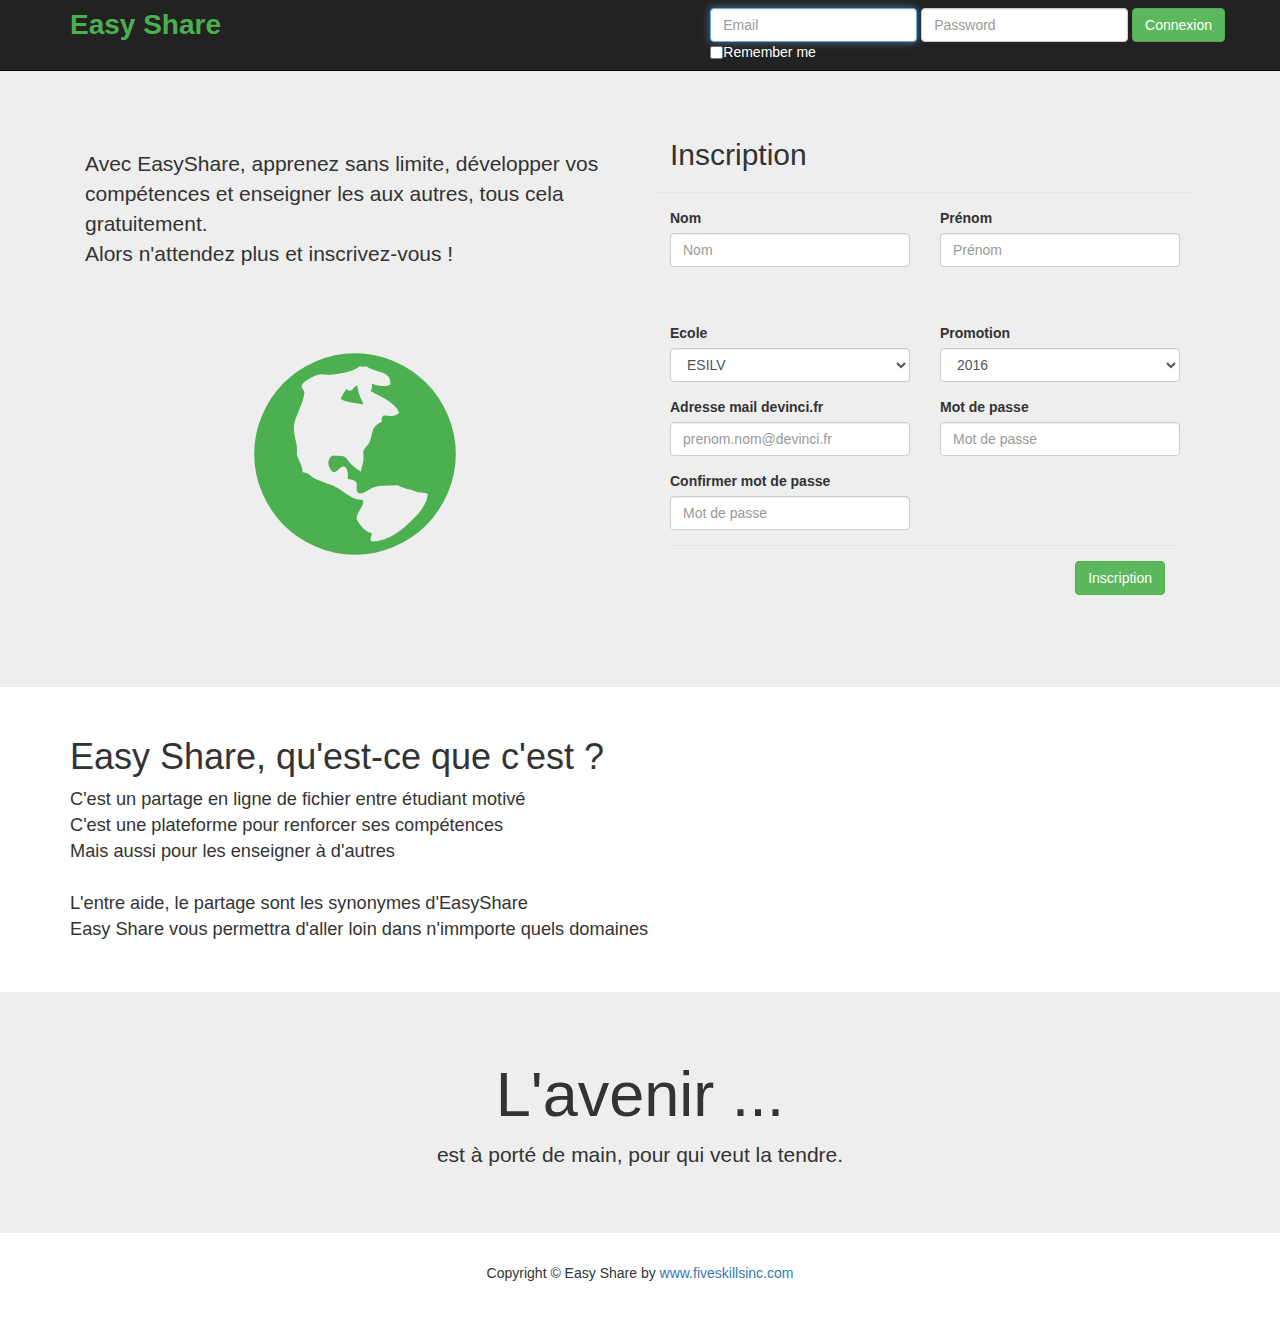
==== Connexion.html @ bedc63ac "Page connexion" ====
<DOCTYPE!>
<html lang="fr">
	<head>
		<meta http-equiv="Content-Type" content="text/html; charset=iso-8859-1">
		<title>EasyShare</title>
		  <meta name="viewport" content="width=device-width, initial-scale=1">
		  <link rel="stylesheet" href="http://maxcdn.bootstrapcdn.com/bootstrap/3.3.6/css/bootstrap.min.css">
		  <script src="https://ajax.googleapis.com/ajax/libs/jquery/1.12.0/jquery.min.js"></script>
		  <script src="http://maxcdn.bootstrapcdn.com/bootstrap/3.3.6/js/bootstrap.min.js"></script>
		  <link rel="image/x-icon" href="Images/logo.ico" />
		 <meta charset="utf-8">
		  <style>
		  
			/* Remove the navbar's default margin-bottom and rounded borders */ 
			.navbar {
			  margin-bottom: 0;
			  border-radius: 0;
			}
			
			/* On small screens, set height to 'auto' for sidenav and grid */
			@media screen and (max-width: 767px) {
			  .sidenav {
				height: auto;
				padding: 15px;
			  }
			  .row.content {height:auto;} 
			}
			
			.carousel-inner > .item > img,
			.carousel-inner > .item > a > img {
				width: 70%;
				margin: auto;
			}
			
			.checkbox input{position: absolute;top:-1px;}
			.checkbox{position: relative;}
		  </style>
		</head>
		
		<body data-spy="scroll" >
		
		
		
		
		
		
		<!-- NAVIGATION-->
		<nav class="navbar navbar-inverse navbar-fixed-top">
		  <div class="container">
			<div class="navbar-header">
			  <button type="button" class="navbar-toggle" data-toggle="collapse" data-target="#myNavbar">
				<span class="icon-bar"></span>
				<span class="icon-bar"></span>
				<span class="icon-bar"></span>                        
			  </button>
			  <a class="navbar-brand" href="Connexion.html" style="color:#4CAF50; font-size:2em;"><strong>Easy Share</strong></a>
			</div>
			<div class="collapse navbar-collapse">
			
				<form class="navbar-form navbar-right">
				<div class="row">
					<div class="form-group">
						<input type="email" placeholder="Email" class="form-control" required autofocus>
					</div>
					<div class="form-group">
						<input type="password" placeholder="Password" class="form-control">
					</div>
					
					<a href="#" type="submit" class="btn btn-success">Connexion</a>
					</div>
					<div class="row">
					<div class="checkbox">
						<label>
							<input type="checkbox" class="checkbox" value="remember-me"><span id="remember" style="color:white;">Remember me</span>
						</label>
					</div>
					</div>
				</form>
			</div>
		  </div>
		</nav>
		
		
		  <div class="jumbotron" style="margin-top:71px">
			<div class="container text-left">
				
				<div class="col-sm-6" style="margin-top:30px">
					<p>Avec EasyShare, apprenez sans limite, d�velopper vos comp�tences et enseigner les aux autres, tous cela gratuitement.<br/>
					Alors n'attendez plus et inscrivez-vous !</p>
					<div class="row text-center" style="font-size:15em; margin-top:15%">
					<span class="glyphicon glyphicon-globe logo slideanim" style="color:#4CAF50"></span>
					</div>
				</div>
				<div class="col-sm-6" style="margin-left:0px">
					<form action="#" id="inscription">
								<div class="modal-header">
									<h2 class="modal-title" id="modalInscriptionLabel" >Inscription</h2>
								</div>
						<div class="modal-body">			
						<div class="row">
							<div class="col-sm-6">
								
								<div class="form-group">
									<label  class="control-label" for="nom">Nom</label>
									<input type="text" class="form-control" id="nom" placeholder="Nom" required>
								</div>
							</div>
							<div class="col-sm-6">
									<div class="form-group">
										<label for="prenom">Pr�nom</label>
										<input type="text" class="form-control" id="prenom" placeholder="Pr�nom" required>
									</div>
							</div>
						</div>
						<hr>
						<div class="row">
							<div class="col-sm-6">
								<div class="form-group">
									<label for="ecole">Ecole</label>
									<select id="ecole" class="form-control">
										<option>ESILV</option>
										<option>EMLV</option>
										<option>IMM</option>
									</select>
								</div>
							</div>
							<div class="col-sm-6">
								<div class="form-group">
									<label for="promotion">Promotion</label>
									<select id="promotion" class="form-control">
										<option>2016</option>
										<option>2017</option>
										<option>2018</option>
										<option>2019</option>
										<option>2020</option>
									</select>
								</div>
							</div>
							<div class="col-sm-6">
									<div class="form-group">
										<label for="mail">Adresse mail devinci.fr</label>
										<input type="email" class="form-control" id="mail" placeholder="prenom.nom@devinci.fr" required>
									</div>
							</div>
									<hr>
							<div class="col-sm-6">
									<div class="form-group">
										<label for="pwd">Mot de passe</label>
										<input type="password" class="form-control" id="pwd" placeholder="Mot de passe" required>
									</div>
							</div>
							<div class="col-sm-6">
									<div class="form-group">
										<label for="cpwd">Confirmer mot de passe</label>
										<input type="password" class="form-control" id="cpwd" placeholder="Mot de passe" required>
									</div>
							</div>
								</div>
								<div class="modal-footer">
									<button type="submit" class="btn btn-success btn-confirm" data-toggle="modal" data-target="#myModal">Inscription</button>
								</div>
					</form>
				</div>
		
						  <!-- Modal -->
						  <div class="modal fade" id="myModal" role="dialog">
							<div class="modal-dialog"
							  <!-- Modal content-->
							  <div class="modal-content">
								<div class="modal-header" style="background-color:#4CAF50;">
								  <button type="button" class="close" data-dismiss="modal">&times;</button>
								  <h4 class="modal-title" style="font-size:2em;color:white;">Bienvenue</h4>
								</div>
								<div class="modal-body">
								  <p style="font-size:1em;">Un e-mail vous a �t� envoy�, merci de cliquer sur le lien de confirmation dans le mail pour valider votre compte.</p>
								</div>
								<div class="modal-footer">
								  <button type="button" class="btn btn-default" data-dismiss="modal">Close</button>
								</div>
							  </div>
							</div>
						  </div>
					</div>
				</div>

			</div>
		</div>
		  
		<div class="container text-left" style="margin-bottom:40px;">
			  <h1>Easy Share, qu'est-ce que c'est ?</h1> 
			  <p style="font-size:1.3em">C'est un partage en ligne de fichier entre �tudiant motiv�<br/>
				C'est une plateforme pour renforcer ses comp�tences<br/>
				Mais aussi pour les enseigner � d'autres<br/>
				<br/>
				L'entre aide, le partage sont les synonymes d'EasyShare<br/>
				Easy Share vous permettra d'aller loin dans n'immporte quels domaines<br/>
			  </p> 
		</div>
					 
		<div class="jumbotron text-center">
			  <h1>L'avenir ...</h1> 
			  <p>est � port� de main, pour qui veut la tendre.</p> 
		</div>

		<footer class="container-fluid text-center" style="padding-bottom:25px">
		    <p>Copyright � Easy Share by <a href=" "" title="Visit w3schools">www.fiveskillsinc.com</a></p>		
		</footer>
		
		
		<script type="text/javascript" src="JavaScript/Home.js"></script>
	</body>
</html>
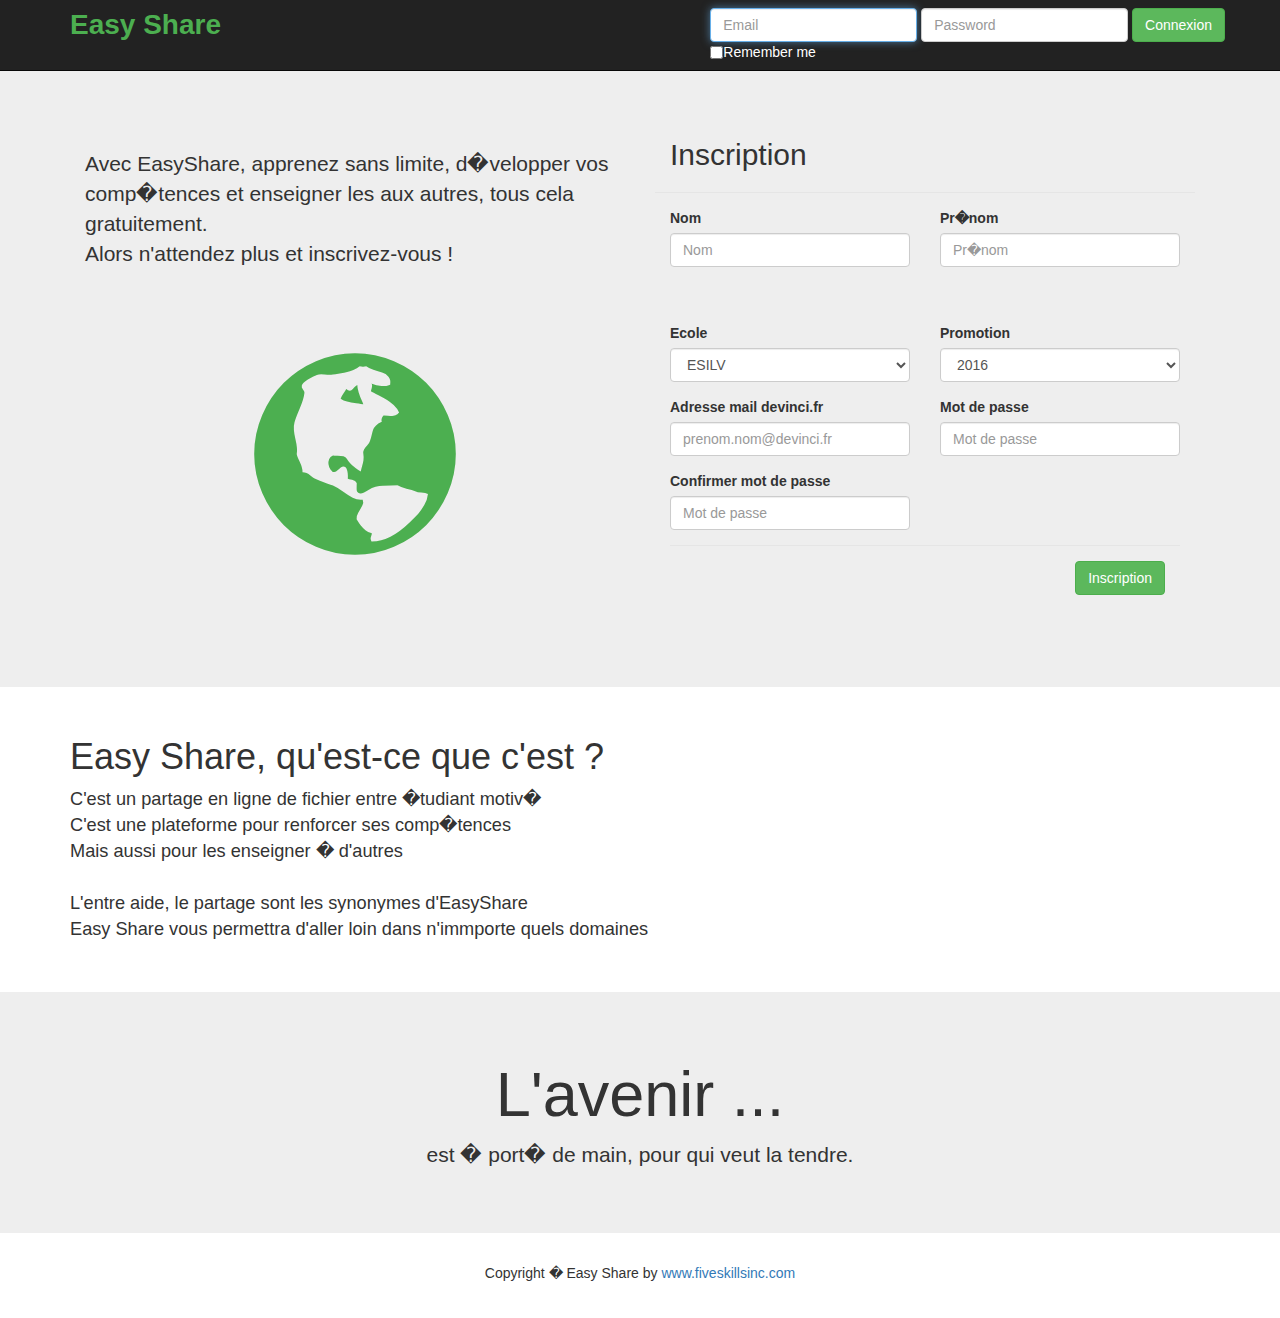
==== commit a11604d6: "Connexion" ====
--- a/Connexion.html
+++ b/Connexion.html
@@ -1,14 +1,12 @@
 <DOCTYPE!>
 <html lang="fr">
 	<head>
-		<meta http-equiv="Content-Type" content="text/html; charset=iso-8859-1">
 		<title>EasyShare</title>
-		  <meta name="viewport" content="width=device-width, initial-scale=1">
+		  <meta charset="UTF-8" name="viewport" content="width=device-width, initial-scale=1">
 		  <link rel="stylesheet" href="http://maxcdn.bootstrapcdn.com/bootstrap/3.3.6/css/bootstrap.min.css">
 		  <script src="https://ajax.googleapis.com/ajax/libs/jquery/1.12.0/jquery.min.js"></script>
 		  <script src="http://maxcdn.bootstrapcdn.com/bootstrap/3.3.6/js/bootstrap.min.js"></script>
 		  <link rel="image/x-icon" href="Images/logo.ico" />
-		 <meta charset="utf-8">
 		  <style>
 		  
 			/* Remove the navbar's default margin-bottom and rounded borders */ 
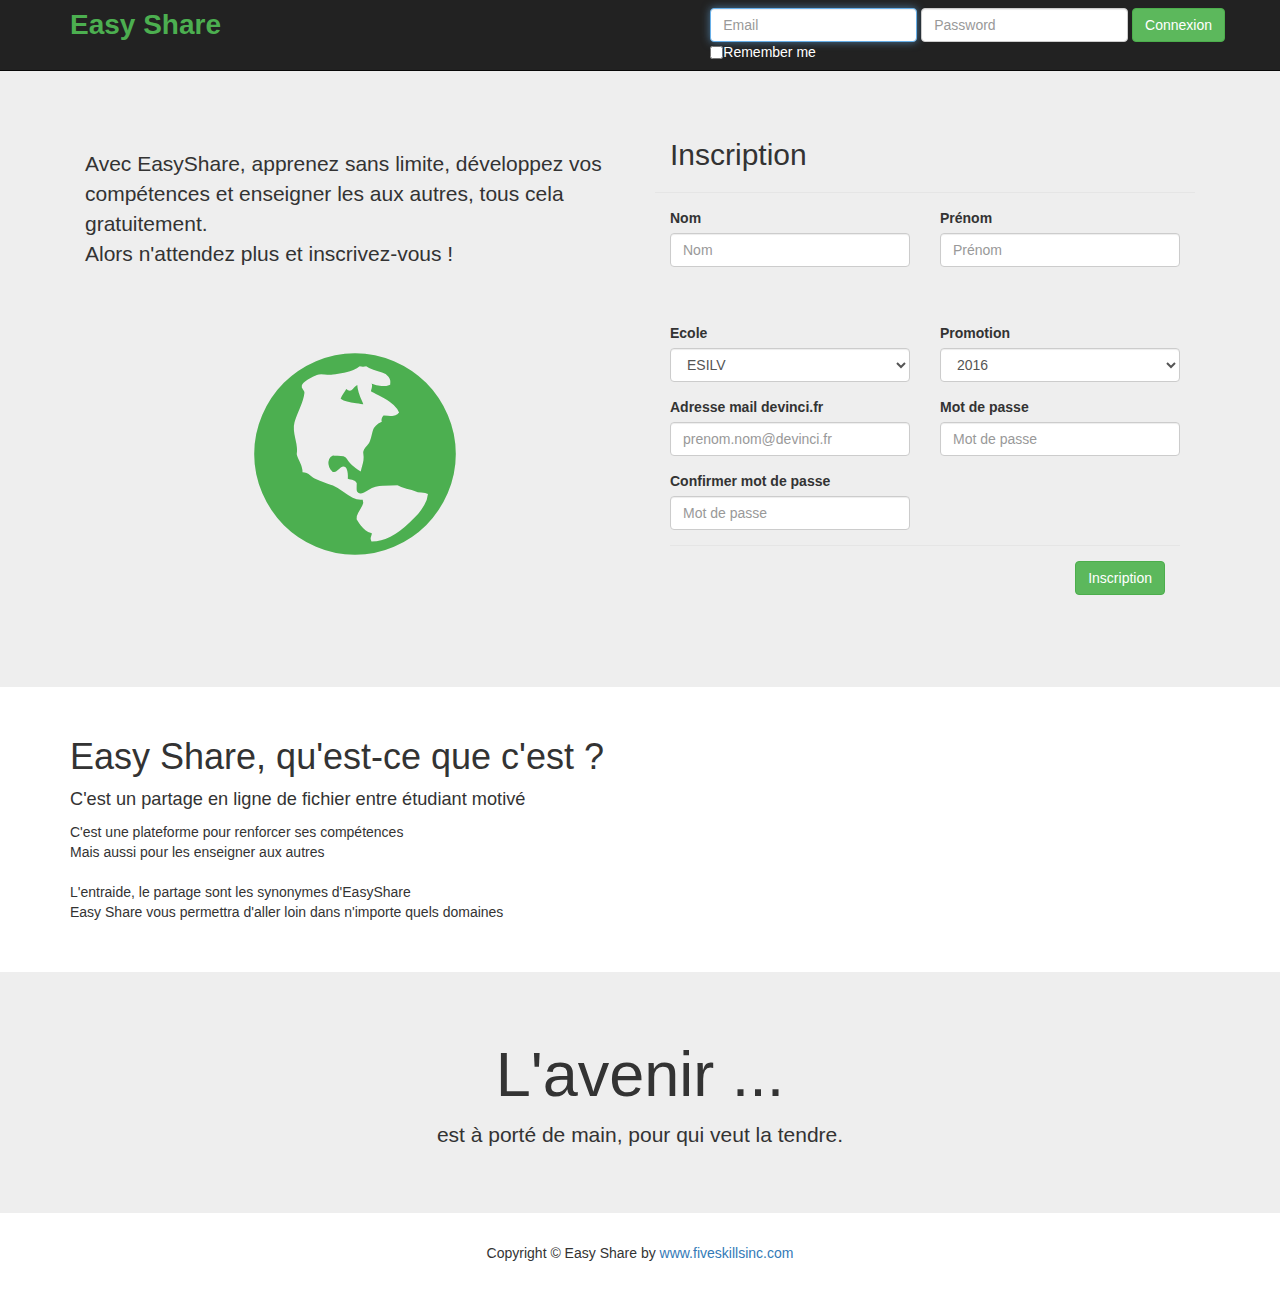
==== commit 27c6dbc8: "Partage" ====
--- a/Connexion.html
+++ b/Connexion.html
@@ -1,4 +1,4 @@
-<DOCTYPE!>
+﻿<DOCTYPE!>
 <html lang="fr">
 	<head>
 		<title>EasyShare</title>
@@ -64,7 +64,7 @@
 						<input type="password" placeholder="Password" class="form-control">
 					</div>
 					
-					<a href="#" type="submit" class="btn btn-success">Connexion</a>
+					<a href="Home.html" type="submit" class="btn btn-success">Connexion</a>
 					</div>
 					<div class="row">
 					<div class="checkbox">
@@ -83,7 +83,7 @@
 			<div class="container text-left">
 				
 				<div class="col-sm-6" style="margin-top:30px">
-					<p>Avec EasyShare, apprenez sans limite, d�velopper vos comp�tences et enseigner les aux autres, tous cela gratuitement.<br/>
+					<p>Avec EasyShare, apprenez sans limite, développez vos compétences et enseigner les aux autres, tous cela gratuitement.<br/>
 					Alors n'attendez plus et inscrivez-vous !</p>
 					<div class="row text-center" style="font-size:15em; margin-top:15%">
 					<span class="glyphicon glyphicon-globe logo slideanim" style="color:#4CAF50"></span>
@@ -105,8 +105,8 @@
 							</div>
 							<div class="col-sm-6">
 									<div class="form-group">
-										<label for="prenom">Pr�nom</label>
-										<input type="text" class="form-control" id="prenom" placeholder="Pr�nom" required>
+										<label for="prenom">Prénom</label>
+										<input type="text" class="form-control" id="prenom" placeholder="Prénom" required>
 									</div>
 							</div>
 						</div>
@@ -170,7 +170,7 @@
 								  <h4 class="modal-title" style="font-size:2em;color:white;">Bienvenue</h4>
 								</div>
 								<div class="modal-body">
-								  <p style="font-size:1em;">Un e-mail vous a �t� envoy�, merci de cliquer sur le lien de confirmation dans le mail pour valider votre compte.</p>
+								  <p style="font-size:1em;">Un e-mail vous a été envoyé, merci de cliquer sur le lien de confirmation dans le mail pour valider votre compte.</p>
 								</div>
 								<div class="modal-footer">
 								  <button type="button" class="btn btn-default" data-dismiss="modal">Close</button>
@@ -186,22 +186,22 @@
 		  
 		<div class="container text-left" style="margin-bottom:40px;">
 			  <h1>Easy Share, qu'est-ce que c'est ?</h1> 
-			  <p style="font-size:1.3em">C'est un partage en ligne de fichier entre �tudiant motiv�<br/>
-				C'est une plateforme pour renforcer ses comp�tences<br/>
-				Mais aussi pour les enseigner � d'autres<br/>
+			  <p style="font-size:1.3em">C'est un partage en ligne de fichier entre étudiant motivé</p>
+				C'est une plateforme pour renforcer ses compétences<br/>
+				Mais aussi pour les enseigner aux autres<br/>
 				<br/>
-				L'entre aide, le partage sont les synonymes d'EasyShare<br/>
-				Easy Share vous permettra d'aller loin dans n'immporte quels domaines<br/>
+				L'entraide, le partage sont les synonymes d'EasyShare<br/>
+				Easy Share vous permettra d'aller loin dans n'importe quels domaines<br/>
 			  </p> 
 		</div>
 					 
 		<div class="jumbotron text-center">
 			  <h1>L'avenir ...</h1> 
-			  <p>est � port� de main, pour qui veut la tendre.</p> 
+			  <p>est à porté de main, pour qui veut la tendre.</p> 
 		</div>
 
 		<footer class="container-fluid text-center" style="padding-bottom:25px">
-		    <p>Copyright � Easy Share by <a href=" "" title="Visit w3schools">www.fiveskillsinc.com</a></p>		
+		    <p>Copyright &copy; Easy Share by <a href=" "" title="Visit w3schools">www.fiveskillsinc.com</a></p>		
 		</footer>
 		
 		
